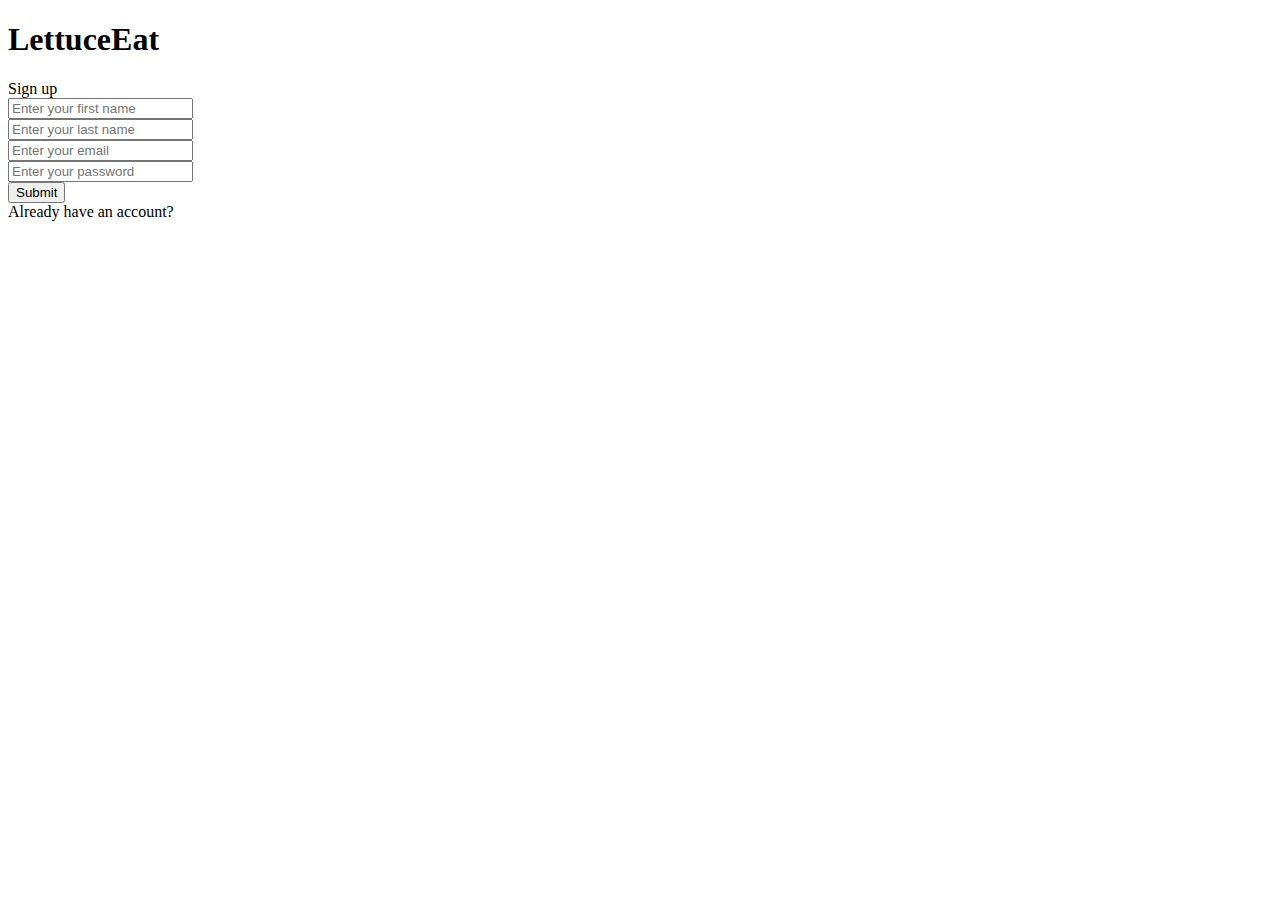
==== login.html @ a52dd6ab "sign up in working condition. look at 1st line of css to import fonts" ====
<!DOCTYPE html>
<html>

    <head>
        <meta charset="utf-8">
        <link rel="stylesheet" href="style/index.css">
        <title>LettuceEat</title>
    </head>

    <body>
        <h1 class="page_title">LettuceEat</h1>
        <div class="signup-form">
            <div class="title">Sign up</div>
            <form id="signup">
                <div class="input-boxes">
                    <div class="input-box">
                        <input type="text" id="first" placeholder="Enter your first name" required>
                    </div>
                    <div class="input-box">
                        <input type="text" id="last" placeholder="Enter your last name" required>
                    </div>
                    <div class="input-box">
                        <input type="email" id="email" placeholder="Enter your email" required>
                    </div>
                    <div class="input-box">
                        <input type="password" id="password" placeholder="Enter your password" required>
                    </div>
                    <div class="button input-box">
                        <input type="submit" name="submit" class="submit">
                    </div>
                    <div class="text sign-up-text">Already have an account? <a href="login.html"></a></div>
                </div>
            </form>

        </div>
        <!-- <script src="https://www.gstatic.com/firebasejs/8.10.1/firebase-app.js"></script>
        <script src="https://www.gstatic.com/firebasejs/8.10.1/firebase-firestore.js"></script>
        <script>

            // TODO: Add SDKs for Firebase products that you want to use
            // https://firebase.google.com/docs/web/setup#available-libraries

            // Your web app's Firebase configuration
            // For Firebase JS SDK v7.20.0 and later, measurementId is optional
            const firebaseConfig = {
                apiKey: "AIzaSyD75_7uQWQtJHAOce0yYOQOZn7ME6SIoX0",
                authDomain: "nfl-pickem-6d43f.firebaseapp.com",
                projectId: "nfl-pickem-6d43f",
                storageBucket: "nfl-pickem-6d43f.appspot.com",
                messagingSenderId: "80897335788",
                appId: "1:80897335788:web:5953c3258d37c5b2f7a0c9",
                measurementId: "G-HTE07SYLVD"
            };

            // Initialize Firebase
            firebase.initializeApp(firebaseConfig);
            const db = firebase.firestore();
        </script>
        <script src="src/index.js"></script> -->
    </body>

</html>
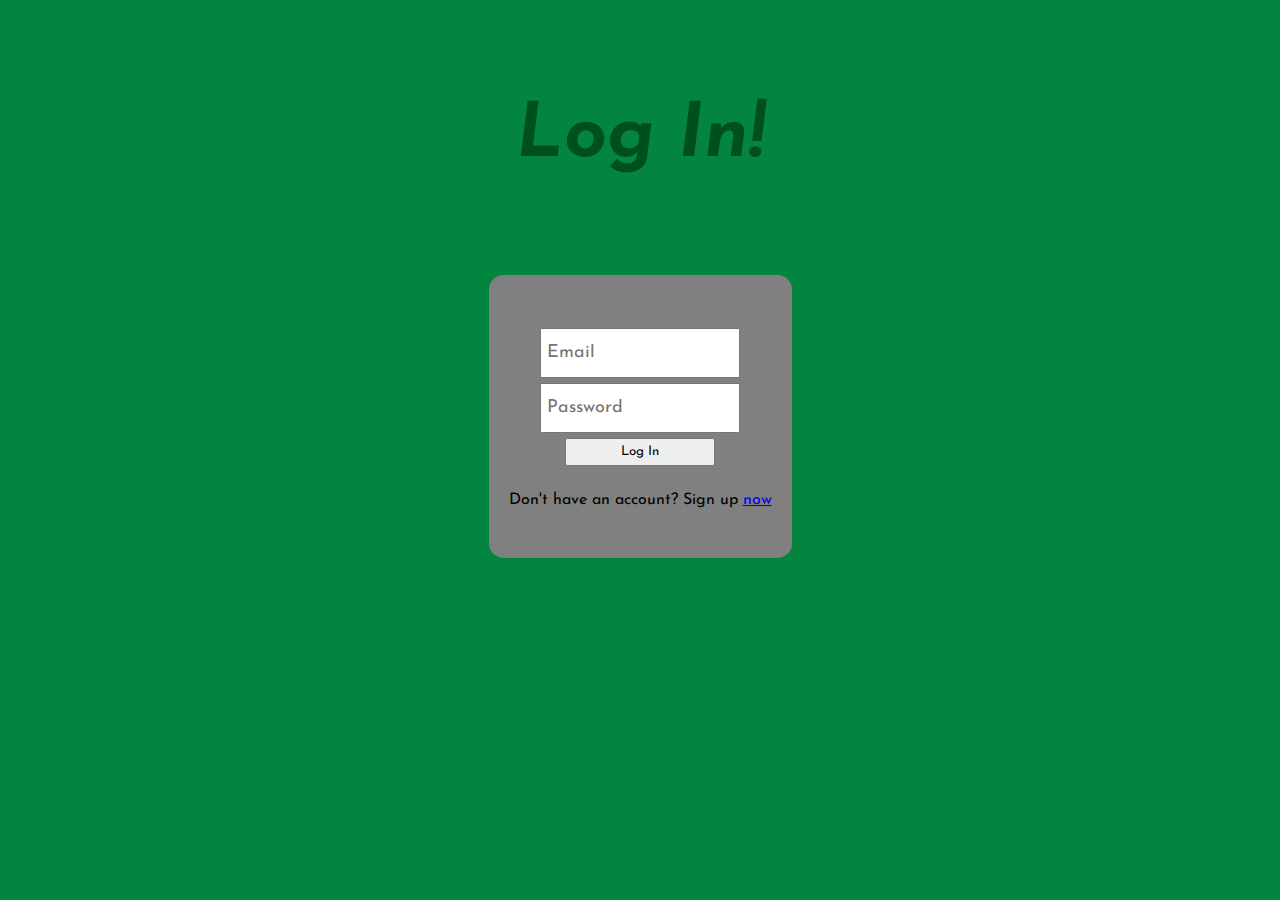
==== commit d775a093: "log in done" ====
--- a/login.html
+++ b/login.html
@@ -3,36 +3,44 @@
 
     <head>
         <meta charset="utf-8">
-        <link rel="stylesheet" href="style/index.css">
+        <link rel="stylesheet" href="style/login-signup.css">
         <title>LettuceEat</title>
     </head>
 
     <body>
-        <h1 class="page_title">LettuceEat</h1>
-        <div class="signup-form">
-            <div class="title">Sign up</div>
-            <form id="signup">
-                <div class="input-boxes">
-                    <div class="input-box">
-                        <input type="text" id="first" placeholder="Enter your first name" required>
+        <div class="container">
+            <h1 class="page_title">Log In!</h1>
+            <div class="signup-form">
+                <form id="signup">
+                    <div class="input-boxes">
+                        <div class="input-box">
+                            <input type="email" id="email" placeholder="Email" required>
+                        </div>
+                        <div class="input-box">
+                            <input type="password" id="password" placeholder="Password" required>
+                        </div>
+                        <div class="button-input-box">
+                            <input type="submit" class="submit" value="Log In">
+                        </div>
+                        <div class="text sign-up-text">Don't have an account? Sign up <a href="signup.html">now</a></div>
                     </div>
-                    <div class="input-box">
-                        <input type="text" id="last" placeholder="Enter your last name" required>
-                    </div>
-                    <div class="input-box">
-                        <input type="email" id="email" placeholder="Enter your email" required>
-                    </div>
-                    <div class="input-box">
-                        <input type="password" id="password" placeholder="Enter your password" required>
-                    </div>
-                    <div class="button input-box">
-                        <input type="submit" name="submit" class="submit">
-                    </div>
-                    <div class="text sign-up-text">Already have an account? <a href="login.html"></a></div>
-                </div>
-            </form>
-
+                </form>
+            </div>
         </div>
+        <div class="area" >
+            <ul class="circles">
+                    <li></li>
+                    <li></li>
+                    <li></li>
+                    <li></li>
+                    <li></li>
+                    <li></li>
+                    <li></li>
+                    <li></li>
+                    <li></li>
+                    <li></li>
+            </ul>
+    </div >
         <!-- <script src="https://www.gstatic.com/firebasejs/8.10.1/firebase-app.js"></script>
         <script src="https://www.gstatic.com/firebasejs/8.10.1/firebase-firestore.js"></script>
         <script>
--- a/style/login-signup.css
+++ b/style/login-signup.css
@@ -0,0 +1,178 @@
+/* Google Font Link */
+@import url('https://fonts.googleapis.com/css2?family=Josefin+Sans:ital,wght@0,100;0,200;0,300;0,400;0,500;0,600;0,700;1,100;1,200;1,300;1,400;1,500;1,600;1,700&display=swap');
+*{
+  margin: 0;
+  padding: 0;
+  box-sizing: border-box;
+  font-family: 'Josefin Sans', sans-serif;
+}
+body{
+  min-height: 100vh;
+  display: flex;
+  flex-direction: column;
+  align-items: center;
+  padding: 0;
+  margin: 0;
+}
+
+.page_title {
+  color: #004f1e;
+  font-size: 75px;
+  font-style: oblique;
+  padding: 10%;
+  width: 1000px;
+}
+
+.signup-form {
+  background-color: gray;
+  padding: 5% 2% 5% 2%;
+  border-radius: 5%;
+}
+
+.container {
+  display: flex;
+  flex-direction: column;
+  align-items: center;
+  z-index: 1;
+  text-align: center;
+}
+
+.input-box input {
+  padding: 2%;
+  margin: 1%;
+  width: 200px;
+  height: 50px;
+  font-size: large;
+}
+
+.button-input-box input{
+  padding: 2%;
+  margin: 1%;
+  margin-bottom: 10%;
+  width: 150px;
+}
+
+.area{
+  position: absolute;
+  background: #04853f;  
+  background: -webkit-linear-gradient(to left, #1cb256, #004f1e);  
+  width: 100%;
+  height:100vh;
+}
+
+.circles{
+  position: absolute;
+  top: 0;
+  left: 0;
+  right: 0;
+  width: 100%;
+  height: 100%;
+  overflow: hidden;
+}
+
+.circles li{
+  position: absolute;
+  display: block;
+  list-style: none;
+  width: 20px;
+  height: 20px;
+  background: rgba(255, 255, 255, 0.2);
+  animation: animate 25s linear infinite;
+  bottom: -150px;
+  
+}
+
+.circles li:nth-child(1){
+  left: 25%;
+  width: 80px;
+  height: 80px;
+  animation-delay: 0s;
+}
+
+
+.circles li:nth-child(2){
+  left: 10%;
+  width: 20px;
+  height: 20px;
+  animation-delay: 2s;
+  animation-duration: 12s;
+}
+
+.circles li:nth-child(3){
+  left: 70%;
+  width: 20px;
+  height: 20px;
+  animation-delay: 4s;
+}
+
+.circles li:nth-child(4){
+  left: 40%;
+  width: 60px;
+  height: 60px;
+  animation-delay: 0s;
+  animation-duration: 18s;
+}
+
+.circles li:nth-child(5){
+  left: 65%;
+  width: 20px;
+  height: 20px;
+  animation-delay: 0s;
+}
+
+.circles li:nth-child(6){
+  left: 75%;
+  width: 110px;
+  height: 110px;
+  animation-delay: 3s;
+}
+
+.circles li:nth-child(7){
+  left: 35%;
+  width: 150px;
+  height: 150px;
+  animation-delay: 7s;
+}
+
+.circles li:nth-child(8){
+  left: 50%;
+  width: 25px;
+  height: 25px;
+  animation-delay: 15s;
+  animation-duration: 45s;
+}
+
+.circles li:nth-child(9){
+  left: 20%;
+  width: 15px;
+  height: 15px;
+  animation-delay: 2s;
+  animation-duration: 35s;
+}
+
+.circles li:nth-child(10){
+  left: 85%;
+  width: 150px;
+  height: 150px;
+  animation-delay: 0s;
+  animation-duration: 11s;
+}
+
+
+
+@keyframes animate {
+
+  0%{
+      transform: translateY(0) rotate(0deg);
+      opacity: 1;
+      border-radius: 0;
+  }
+
+  100%{
+      transform: translateY(-1000px) rotate(720deg);
+      opacity: 0;
+      border-radius: 50%;
+  }
+
+}
+
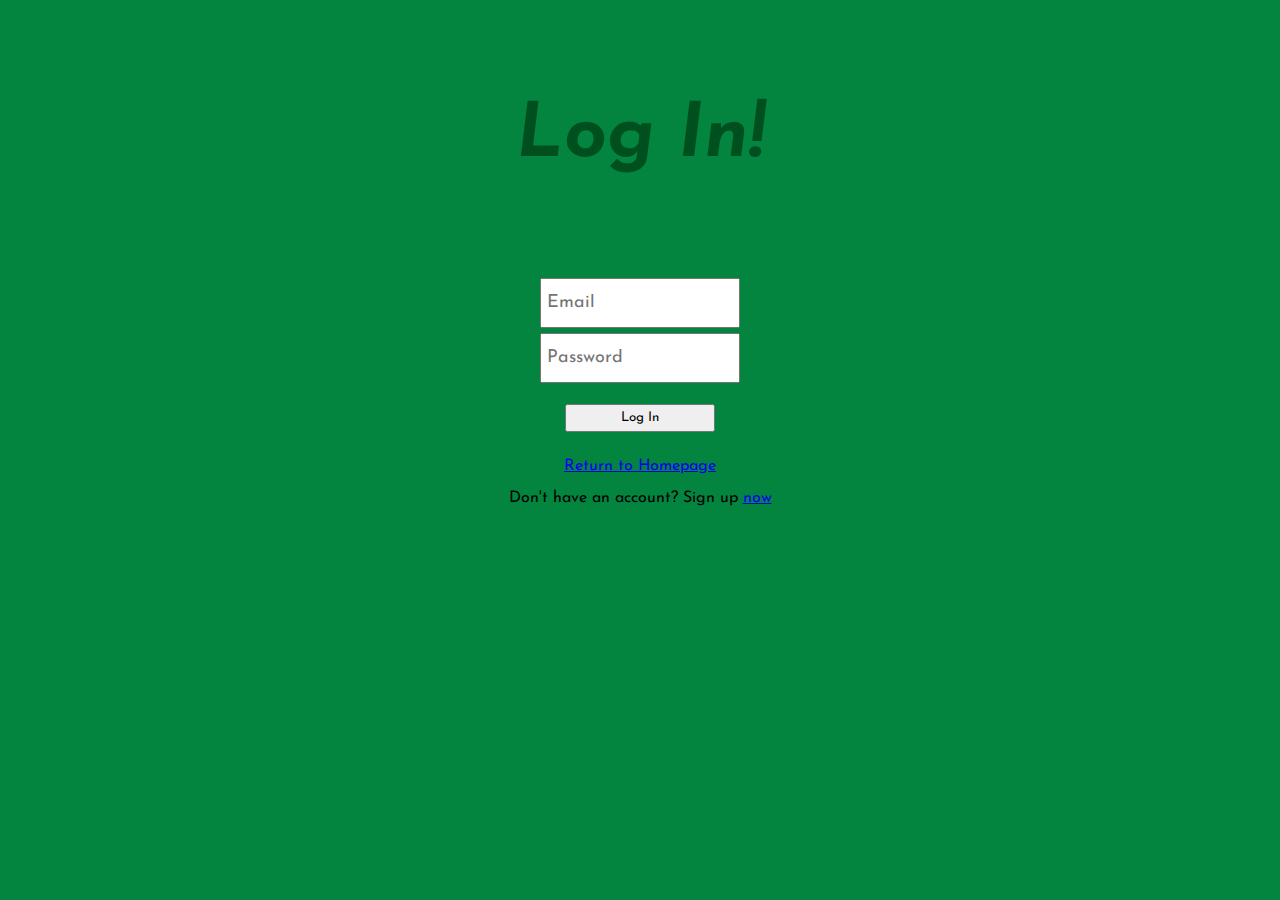
==== commit 867b0ade: "Done with project" ====
--- a/login.html
+++ b/login.html
@@ -5,13 +5,15 @@
         <meta charset="utf-8">
         <link rel="stylesheet" href="style/login-signup.css">
         <title>LettuceEat</title>
+        <script src="https://ajax.googleapis.com/ajax/libs/jquery/3.6.3/jquery.min.js"></script>
+        <script src="scripts/signup.js"></script>
     </head>
 
     <body>
         <div class="container">
             <h1 class="page_title">Log In!</h1>
-            <div class="signup-form">
-                <form id="signup">
+            <div class="signin-form">
+                <form id="signin">
                     <div class="input-boxes">
                         <div class="input-box">
                             <input type="email" id="email" placeholder="Email" required>
@@ -19,9 +21,13 @@
                         <div class="input-box">
                             <input type="password" id="password" placeholder="Password" required>
                         </div>
+                        <br>
                         <div class="button-input-box">
-                            <input type="submit" class="submit" value="Log In">
+                            <input type="submit" class="submit1" value="Log In">
                         </div>
+                        <a href="index.html" class="return-home">Return to Homepage</a>
+                        <br>
+                        <br>
                         <div class="text sign-up-text">Don't have an account? Sign up <a href="signup.html">now</a></div>
                     </div>
                 </form>
@@ -41,30 +47,6 @@
                     <li></li>
             </ul>
     </div >
-        <!-- <script src="https://www.gstatic.com/firebasejs/8.10.1/firebase-app.js"></script>
-        <script src="https://www.gstatic.com/firebasejs/8.10.1/firebase-firestore.js"></script>
-        <script>
-
-            // TODO: Add SDKs for Firebase products that you want to use
-            // https://firebase.google.com/docs/web/setup#available-libraries
-
-            // Your web app's Firebase configuration
-            // For Firebase JS SDK v7.20.0 and later, measurementId is optional
-            const firebaseConfig = {
-                apiKey: "AIzaSyD75_7uQWQtJHAOce0yYOQOZn7ME6SIoX0",
-                authDomain: "nfl-pickem-6d43f.firebaseapp.com",
-                projectId: "nfl-pickem-6d43f",
-                storageBucket: "nfl-pickem-6d43f.appspot.com",
-                messagingSenderId: "80897335788",
-                appId: "1:80897335788:web:5953c3258d37c5b2f7a0c9",
-                measurementId: "G-HTE07SYLVD"
-            };
-
-            // Initialize Firebase
-            firebase.initializeApp(firebaseConfig);
-            const db = firebase.firestore();
-        </script>
-        <script src="src/index.js"></script> -->
     </body>
 
 </html>